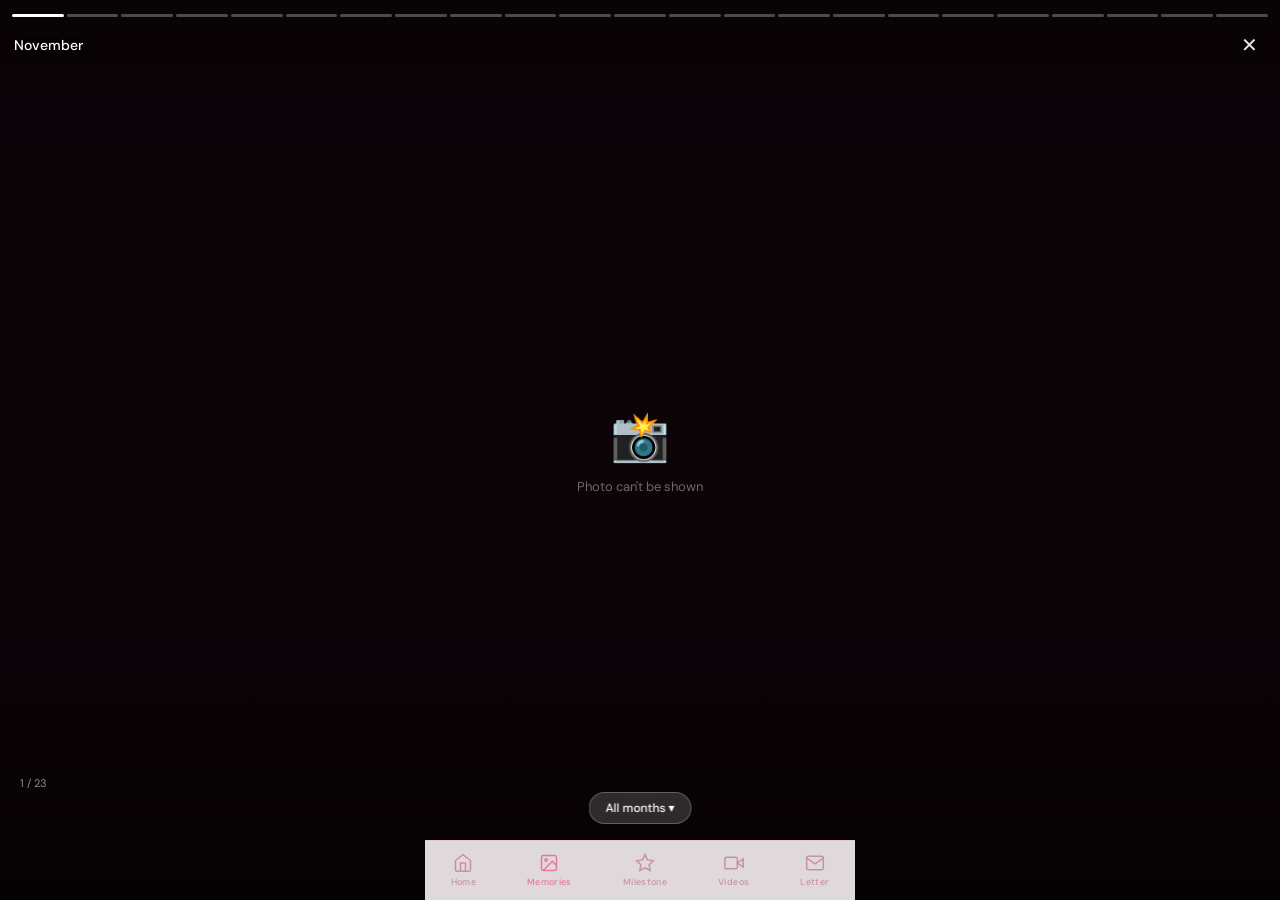
==== memories.html @ d32b28e2 "Add files via upload" ====
<!DOCTYPE html>
<html lang="en">
<head>
<meta charset="UTF-8">
<meta name="viewport" content="width=device-width, initial-scale=1.0, viewport-fit=cover">
<title>Memories 📸</title>
<link rel="stylesheet" href="style.css">
<style>
  body { background:#000; overflow:hidden; }
  body::before { display:none; }
  .story-viewer { position:fixed; inset:0; background:#0d0408; z-index:10; touch-action:pan-y; overflow:hidden; }

  /* photo: blurred copy fills the sides, real photo shown whole */
  .story-bg, .story-img { position:absolute; inset:0; width:100%; height:100%; transition:opacity .3s ease; opacity:0; }
  .story-bg  { object-fit:cover; filter:blur(28px) brightness(.55); transform:scale(1.15); }
  .story-img { object-fit:contain; user-select:none; -webkit-user-drag:none; }
  .story-fail { position:absolute; inset:0; display:none; flex-direction:column; align-items:center; justify-content:center; gap:10px; font-size:48px; color:#fff; }
  .story-fail p { font-size:13px; color:rgba(255,255,255,.4); }
  .story-overlay { position:absolute; inset:0; z-index:20; pointer-events:none;
    background:linear-gradient(to bottom, rgba(0,0,0,.3) 0%, transparent 28%, transparent 62%, rgba(0,0,0,.55) 100%); }

  .progress-bar-row { position:absolute; top:max(14px, env(safe-area-inset-top)); left:12px; right:12px; display:flex; gap:3px; z-index:30; }
  .prog-seg { flex:1; height:2.5px; border-radius:2px; background:rgba(255,255,255,.28); overflow:hidden; min-width:0; }
  .prog-fill { height:100%; background:#fff; width:0; }

  .story-topbar { position:absolute; top:max(28px, calc(env(safe-area-inset-top) + 14px)); left:14px; right:14px; display:flex; justify-content:space-between; align-items:center; z-index:30; }
  .story-month-label { font-size:14px; font-weight:500; color:#fff; text-shadow:0 1px 6px rgba(0,0,0,.5); }
  .story-close { color:rgba(255,255,255,.9); font-size:20px; text-decoration:none; padding:4px 8px; }

  .story-caption { position:absolute; bottom:max(110px, calc(env(safe-area-inset-bottom) + 100px)); left:20px; right:20px; z-index:30; }
  .cap-text { font-family:var(--font-display); font-size:24px; font-weight:500; color:#fff; line-height:1.3; text-shadow:0 2px 14px rgba(0,0,0,.5); }
  .cap-counter { font-size:11px; color:rgba(255,255,255,.55); margin-top:6px; }

  .tap-left, .tap-right { position:absolute; top:70px; bottom:140px; width:38%; z-index:25; cursor:pointer; }
  .tap-left { left:0; } .tap-right { right:0; }

  .month-select-btn { position:absolute; bottom:max(76px, calc(env(safe-area-inset-bottom) + 68px)); left:50%; transform:translateX(-50%); z-index:35;
    background:rgba(255,255,255,.16); backdrop-filter:blur(12px); -webkit-backdrop-filter:blur(12px); border:1px solid rgba(255,255,255,.25);
    border-radius:50px; padding:7px 16px; color:#fff; font-family:var(--font-body); font-size:12px; font-weight:500; cursor:pointer; white-space:nowrap; }
  .month-drawer { position:absolute; bottom:max(122px, calc(env(safe-area-inset-bottom) + 114px)); left:50%; transform:translateX(-50%) scaleY(.85); transform-origin:bottom center;
    opacity:0; pointer-events:none; z-index:40; background:rgba(18,6,12,.9); backdrop-filter:blur(20px); -webkit-backdrop-filter:blur(20px);
    border:1px solid rgba(255,255,255,.13); border-radius:20px; padding:8px; display:flex; flex-wrap:wrap; gap:6px; max-width:300px; justify-content:center; transition:opacity .2s, transform .2s; }
  .month-drawer.open { opacity:1; transform:translateX(-50%) scaleY(1); pointer-events:auto; }
  .drawer-pill { padding:7px 14px; border-radius:50px; border:1px solid rgba(255,255,255,.18); color:rgba(255,255,255,.8); font-size:12px; cursor:pointer; }
  .drawer-pill.active-month { background:rgba(232,120,154,.45); border-color:rgba(232,120,154,.6); color:#fff; }
</style>
</head>
<body data-hearts="off">

<div class="story-viewer" id="viewer">
  <img class="story-bg" id="bgImg" alt="">
  <img class="story-img" id="mainImg" alt="">
  <div class="story-fail" id="fail"><span>📸</span><p>Photo can't be shown</p></div>
  <div class="story-overlay"></div>

  <div class="progress-bar-row" id="bars"></div>
  <div class="story-topbar">
    <div class="story-month-label" id="monthLabel"></div>
    <a class="story-close" href="home.html">✕</a>
  </div>

  <div class="story-caption" id="caption"><div class="cap-text" id="capText"></div><div class="cap-counter" id="capCounter"></div></div>

  <div class="tap-left" onclick="prev()"></div>
  <div class="tap-right" onclick="next()"></div>

  <button class="month-select-btn" id="monthBtn" onclick="toggleDrawer()"><span id="monthBtnLabel">All months</span> ▾</button>
  <div class="month-drawer" id="drawer"></div>
</div>

<nav class="nav-bar" data-active="memories" style="z-index:50;"></nav>
<script src="script.js"></script>
<script>
/* =========================================================
   PHOTOS — add a line per photo:  { src:'images/may/xx.jpg', month:'may', caption:'' }
   Months with at least one photo show up in the picker automatically.
   ========================================================= */
const PHOTOS = [
  // NOVEMBER
  { src:'images/nov/1-11-2025.JPG',     month:'nov' },
  { src:'images/nov/13-11-2025.JPG',    month:'nov' },
  { src:'images/nov/13-11-2025-2.JPG',  month:'nov' },
  // DECEMBER
  { src:'images/dec/25-12-2025.JPG',    month:'dec' },
  { src:'images/dec/28-12-2025.JPG',    month:'dec' },
  { src:'images/dec/28-12-2025-2.JPG',  month:'dec' },
  { src:'images/dec/28-12-2025-3.JPG',  month:'dec' },
  // JANUARY
  { src:'images/jan/4-1-2026.PNG',      month:'jan' },
  { src:'images/jan/16-1-2026.PNG',     month:'jan' },
  { src:'images/jan/31-1-2026.JPG',     month:'jan' },
  { src:'images/jan/31-1-2026-2.JPG',   month:'jan' },
  // FEBRUARY
  { src:'images/feb/14-2-2026.JPG',     month:'feb' },
  { src:'images/feb/17-2-2026.HEIC',    month:'feb' },
  { src:'images/feb/18-2-2026.JPG',     month:'feb' },
  { src:'images/feb/18-2-2026-2.HEIC',  month:'feb' },
  // MARCH
  { src:'images/mar/1-3-2026.JPG',      month:'mar' },
  { src:'images/mar/1-3-2026-2.HEIC',   month:'mar' },
  { src:'images/mar/15-3-2026.PNG',     month:'mar' },
  { src:'images/mar/19-3-2026.jpg',     month:'mar' },
  // APRIL
  { src:'images/apr/3-4-2026.JPG',      month:'apr' },
  { src:'images/apr/8-4-2026.PNG',      month:'apr' },
  { src:'images/apr/19-4-2026.JPG',     month:'apr' },
  { src:'images/image/IMG_3842.PNG',    month:'apr' },
  // MAY → OCTOBER: add yours here, e.g.
  // { src:'images/may/1-5-2026.JPG', month:'may', caption:'6 months ♡' },
  // { src:'images/jun/xx.JPG', month:'jun' },
  // { src:'images/jul/xx.JPG', month:'jul' },
  // { src:'images/aug/xx.JPG', month:'aug' },
  // { src:'images/sep/xx.JPG', month:'sep' },
  // { src:'images/oct/xx.JPG', month:'oct' },
];

const ORDER = ['nov','dec','jan','feb','mar','apr','may','jun','jul','aug','sep','oct'];
const NAMES = { nov:'November', dec:'December', jan:'January', feb:'February', mar:'March', apr:'April',
                may:'May', jun:'June', jul:'July', aug:'August', sep:'September', oct:'October' };
const AUTO_MS = 5000;

let list = PHOTOS.slice(), cur = 0, timer = null;
const $ = id => document.getElementById(id);
const bgImg = $('bgImg'), mainImg = $('mainImg'), fail = $('fail');

function buildBars() {
  $('bars').innerHTML = '';
  list.forEach((_, i) => { const s = document.createElement('div'); s.className = 'prog-seg';
    const f = document.createElement('div'); f.className = 'prog-fill'; f.id = 'f' + i; s.appendChild(f); $('bars').appendChild(s); });
}

function show(i) {
  if (!list.length) return;
  cur = Math.max(0, Math.min(i, list.length - 1));
  const p = list[cur];
  mainImg.style.opacity = 0; bgImg.style.opacity = 0; fail.style.display = 'none';
  mainImg.src = p.src; bgImg.src = p.src;
  $('monthLabel').textContent = NAMES[p.month] || '';
  $('capText').textContent = p.caption || '';
  $('capCounter').textContent = (cur + 1) + ' / ' + list.length;

  list.forEach((_, k) => { const f = $('f' + k); f.style.transition = 'none'; f.style.width = k < cur ? '100%' : '0'; });
  clearTimeout(timer);
  requestAnimationFrame(() => requestAnimationFrame(() => {
    const f = $('f' + cur); f.style.transition = 'width ' + AUTO_MS + 'ms linear'; f.style.width = '100%';
  }));
  timer = setTimeout(next, AUTO_MS);
}
mainImg.onload = () => { mainImg.style.opacity = 1; bgImg.style.opacity = 1; fail.style.display = 'none'; };
mainImg.onerror = () => { mainImg.style.opacity = 0; bgImg.style.opacity = 0; fail.style.display = 'flex'; };

function next() { if (cur < list.length - 1) show(cur + 1); else clearTimeout(timer); }
function prev() { if (cur > 0) show(cur - 1); }

function pick(month, pill) {
  document.querySelectorAll('.drawer-pill').forEach(d => d.classList.remove('active-month'));
  pill.classList.add('active-month');
  $('monthBtnLabel').textContent = month === 'all' ? 'All months' : NAMES[month];
  list = month === 'all' ? PHOTOS.slice() : PHOTOS.filter(p => p.month === month);
  buildBars(); show(0); $('drawer').classList.remove('open');
}
function toggleDrawer() { $('drawer').classList.toggle('open'); }

(function buildDrawer() {
  const add = (label, month, active) => { const d = document.createElement('div'); d.className = 'drawer-pill' + (active ? ' active-month' : '');
    d.textContent = label; d.onclick = () => pick(month, d); $('drawer').appendChild(d); };
  add('All', 'all', true);
  ORDER.filter(m => PHOTOS.some(p => p.month === m)).forEach(m => add(NAMES[m], m, false));
})();

$('viewer').addEventListener('click', e => { if (!$('drawer').contains(e.target) && !$('monthBtn').contains(e.target)) $('drawer').classList.remove('open'); });
let tx = 0, ty = 0;
$('viewer').addEventListener('touchstart', e => { tx = e.touches[0].clientX; ty = e.touches[0].clientY; }, { passive:true });
$('viewer').addEventListener('touchend', e => {
  const dx = e.changedTouches[0].clientX - tx, dy = e.changedTouches[0].clientY - ty;
  if (Math.abs(dx) > Math.abs(dy) && Math.abs(dx) > 40) dx < 0 ? next() : prev();
}, { passive:true });
document.addEventListener('keydown', e => { if (e.key === 'ArrowRight') next(); if (e.key === 'ArrowLeft') prev(); });

buildBars(); show(0);
</script>
</body>
</html>
---- style.css ----
@import url('https://fonts.googleapis.com/css2?family=Cormorant+Garamond:ital,wght@0,400;0,500;0,600;1,400;1,500&family=DM+Sans:wght@300;400;500&display=swap');

/* ===== TOKENS ===== */
:root {
  --rose:       #e8789a;
  --rose-soft:  #f4b8cc;
  --rose-pale:  #fdeef4;
  --rose-deep:  #b84068;
  --blush:      #fce8f0;
  --cream:      #fffbf8;
  --ivory:      #fff7f2;
  --text-dark:  #3a1020;
  --text-mid:   #8a4060;
  --text-light: #c890a8;
  --border:     rgba(232,120,154,0.18);
  --border-mid: rgba(232,120,154,0.35);

  --r-sm: 12px;
  --r-md: 20px;
  --r-lg: 28px;
  --r-xl: 36px;

  --font-display: 'Cormorant Garamond', serif;
  --font-body:    'DM Sans', sans-serif;
}

/* ===== RESET ===== */
*, *::before, *::after { box-sizing: border-box; margin: 0; padding: 0; }

html { font-size: 16px; -webkit-text-size-adjust: 100%; }

body {
  font-family: var(--font-body);
  background: var(--cream);
  color: var(--text-dark);
  min-height: 100vh;
  overflow-x: hidden;
}

/* ===== PETAL PARTICLE BACKGROUND ===== */
body::before {
  content: '';
  position: fixed;
  inset: 0;
  background:
    radial-gradient(ellipse 80% 60% at 20% 10%, rgba(252,220,235,0.45) 0%, transparent 60%),
    radial-gradient(ellipse 60% 50% at 85% 90%, rgba(248,200,220,0.35) 0%, transparent 55%);
  pointer-events: none;
  z-index: 0;
}

/* ===== SHARED UTILS ===== */
.page-wrapper {
  position: relative;
  z-index: 1;
  max-width: 430px;
  margin: 0 auto;
  min-height: 100vh;
  padding-bottom: 80px;
}

/* ===== FLOATING HEARTS ===== */
.hearts-bg {
  position: fixed;
  inset: 0;
  pointer-events: none;
  z-index: 0;
  overflow: hidden;
}
.heart-particle {
  position: absolute;
  bottom: -20px;
  font-size: 12px;
  color: var(--rose-soft);
  animation: floatHeart linear infinite;
  opacity: 0;
}
@keyframes floatHeart {
  0%   { transform: translateY(0) rotate(0deg) scale(0.8);  opacity: 0; }
  10%  { opacity: 0.6; }
  90%  { opacity: 0.3; }
  100% { transform: translateY(-105vh) rotate(20deg) scale(1.1); opacity: 0; }
}

/* ===== NAV BAR ===== */
.nav-bar {
  position: fixed;
  bottom: 0; left: 50%;
  transform: translateX(-50%);
  width: 100%;
  max-width: 430px;
  background: rgba(255,247,250,0.88);
  backdrop-filter: blur(14px);
  -webkit-backdrop-filter: blur(14px);
  border-top: 1px solid var(--border);
  display: flex;
  justify-content: space-around;
  padding: 10px 0 max(10px, env(safe-area-inset-bottom));
  z-index: 100;
}
.nav-item {
  display: flex;
  flex-direction: column;
  align-items: center;
  gap: 3px;
  text-decoration: none;
  color: var(--text-light);
  font-size: 9px;
  font-weight: 500;
  letter-spacing: 0.04em;
  transition: color 0.2s;
  padding: 2px 10px;
}
.nav-item.active { color: var(--rose); }
.nav-item svg { width: 20px; height: 20px; }

/* ===== BUTTONS ===== */
.btn-primary {
  display: inline-flex;
  align-items: center;
  justify-content: center;
  gap: 6px;
  background: var(--rose);
  color: white;
  border: none;
  border-radius: 50px;
  padding: 12px 32px;
  font-family: var(--font-body);
  font-size: 14px;
  font-weight: 500;
  cursor: pointer;
  transition: transform 0.15s, background 0.15s;
  letter-spacing: 0.02em;
}
.btn-primary:active { transform: scale(0.96); background: var(--rose-deep); }

.btn-ghost {
  display: inline-flex;
  align-items: center;
  justify-content: center;
  gap: 6px;
  background: transparent;
  color: var(--rose);
  border: 1px solid var(--border-mid);
  border-radius: 50px;
  padding: 10px 24px;
  font-family: var(--font-body);
  font-size: 13px;
  font-weight: 400;
  cursor: pointer;
  transition: background 0.15s;
}
.btn-ghost:active { background: var(--blush); }

/* ===== CARDS ===== */
.card {
  background: white;
  border-radius: var(--r-lg);
  border: 1px solid var(--border);
  padding: 20px;
}
.card-soft {
  background: var(--rose-pale);
  border-radius: var(--r-lg);
  border: 1px solid var(--border);
  padding: 20px;
}

/* ===== NEW BADGE ===== */
.badge-new {
  display: inline-block;
  background: var(--rose);
  color: white;
  font-size: 9px;
  font-weight: 500;
  padding: 2px 7px;
  border-radius: 20px;
  vertical-align: middle;
  margin-left: 5px;
  letter-spacing: 0.04em;
}

/* ===== MUSIC PLAYER BAR ===== */
.music-bar {
  position: fixed;
  top: 0; left: 50%;
  transform: translateX(-50%);
  width: 100%;
  max-width: 430px;
  background: rgba(255,247,250,0.88);
  backdrop-filter: blur(14px);
  -webkit-backdrop-filter: blur(14px);
  border-bottom: 1px solid var(--border);
  padding: 8px 16px;
  display: flex;
  align-items: center;
  gap: 10px;
  z-index: 100;
}
.music-info { flex: 1; overflow: hidden; }
.music-title {
  font-size: 12px;
  font-weight: 500;
  color: var(--text-dark);
  white-space: nowrap;
  overflow: hidden;
  text-overflow: ellipsis;
}
.music-artist { font-size: 10px; color: var(--text-light); }
.music-btn {
  background: var(--rose-pale);
  border: 1px solid var(--border-mid);
  border-radius: 50%;
  width: 34px; height: 34px;
  display: flex; align-items: center; justify-content: center;
  cursor: pointer;
  color: var(--rose);
  font-size: 14px;
  flex-shrink: 0;
  transition: background 0.15s;
}
.music-btn:active { background: var(--blush); }
.music-note {
  font-size: 14px;
  color: var(--rose-soft);
  animation: bounce 1.4s ease-in-out infinite;
}
@keyframes bounce {
  0%, 100% { transform: translateY(0); }
  50% { transform: translateY(-4px); }
}

/* ===== PAGE HEADER ===== */
.page-top {
  padding: 24px 20px 8px;
}
.page-eyebrow {
  font-size: 11px;
  font-weight: 500;
  letter-spacing: 0.1em;
  color: var(--rose);
  text-transform: uppercase;
  margin-bottom: 4px;
}
.page-title {
  font-family: var(--font-display);
  font-size: 32px;
  font-weight: 600;
  color: var(--text-dark);
  line-height: 1.15;
}
.page-sub {
  font-size: 13px;
  color: var(--text-light);
  margin-top: 4px;
}

/* ===== COUNTER STRIP ===== */
.counter-strip {
  display: flex;
  gap: 10px;
  padding: 0 20px;
  margin: 12px 0;
}
.counter-cell {
  flex: 1;
  background: white;
  border: 1px solid var(--border);
  border-radius: var(--r-md);
  padding: 14px 10px;
  text-align: center;
}
.counter-num {
  font-family: var(--font-display);
  font-size: 30px;
  font-weight: 600;
  color: var(--rose-deep);
  line-height: 1;
}
.counter-label {
  font-size: 10px;
  color: var(--text-light);
  margin-top: 4px;
  letter-spacing: 0.06em;
  text-transform: uppercase;
}

/* ===== HOME MENU GRID ===== */
.menu-section { padding: 0 20px; }
.menu-section-label {
  font-size: 11px;
  font-weight: 500;
  color: var(--text-light);
  letter-spacing: 0.08em;
  text-transform: uppercase;
  margin: 20px 0 10px;
}
.menu-grid {
  display: grid;
  grid-template-columns: repeat(2, minmax(0, 1fr));
  gap: 10px;
}
.menu-tile {
  background: white;
  border: 1px solid var(--border);
  border-radius: var(--r-md);
  padding: 18px 14px;
  text-decoration: none;
  display: block;
  transition: transform 0.15s, box-shadow 0.15s;
  position: relative;
  overflow: hidden;
}
.menu-tile::before {
  content: '';
  position: absolute;
  bottom: -20px; right: -20px;
  width: 70px; height: 70px;
  border-radius: 50%;
  background: var(--rose-pale);
  transition: transform 0.3s;
}
.menu-tile:active { transform: scale(0.97); }
.menu-tile:active::before { transform: scale(1.6); }
.menu-tile.featured {
  grid-column: span 2;
  background: linear-gradient(135deg, var(--blush) 0%, var(--rose-pale) 100%);
  border-color: var(--border-mid);
  padding: 20px 18px;
}
.tile-icon { font-size: 24px; margin-bottom: 8px; position: relative; }
.tile-name {
  font-size: 13px;
  font-weight: 500;
  color: var(--text-dark);
  position: relative;
}
.tile-desc {
  font-size: 11px;
  color: var(--text-light);
  margin-top: 3px;
  position: relative;
}

/* ===== START / SPLASH ===== */
.splash {
  position: fixed;
  inset: 0;
  background: linear-gradient(160deg, #fce4ed 0%, #fbd8e8 40%, #fdeef6 100%);
  display: flex;
  flex-direction: column;
  align-items: center;
  justify-content: center;
  z-index: 200;
  transition: opacity 0.8s ease, visibility 0.8s;
}
.splash.hidden { opacity: 0; visibility: hidden; }
.splash-badge {
  background: rgba(255,255,255,0.65);
  border: 1px solid rgba(232,120,154,0.3);
  border-radius: 50px;
  padding: 5px 16px;
  font-size: 12px;
  color: var(--rose-deep);
  font-weight: 500;
  letter-spacing: 0.05em;
  margin-bottom: 20px;
}
.splash-photo {
  width: 130px; height: 130px;
  border-radius: 50%;
  object-fit: cover;
  border: 3px solid rgba(255,255,255,0.8);
  box-shadow: 0 8px 32px rgba(184,64,104,0.18);
  margin-bottom: 22px;
  background: var(--blush);
  display: flex; align-items: center; justify-content: center;
  font-size: 48px;
}
.splash-title {
  font-family: var(--font-display);
  font-size: 34px;
  font-weight: 600;
  color: var(--text-dark);
  text-align: center;
  line-height: 1.2;
  margin-bottom: 8px;
  padding: 0 32px;
}
.splash-sub {
  font-size: 13px;
  color: var(--text-mid);
  text-align: center;
  margin-bottom: 32px;
}

/* ===== PASSWORD ===== */
.lock-page {
  display: none;
  position: fixed;
  inset: 0;
  background: var(--cream);
  z-index: 190;
  flex-direction: column;
  align-items: center;
  justify-content: center;
  gap: 0;
}
.lock-page.visible { display: flex; }
.lock-photo {
  width: 100%;
  height: 45vh;
  object-fit: cover;
  object-position: center top;
}
.lock-body {
  flex: 1;
  display: flex;
  flex-direction: column;
  align-items: center;
  justify-content: center;
  padding: 24px 32px;
  width: 100%;
}
.lock-title {
  font-family: var(--font-display);
  font-size: 26px;
  font-weight: 600;
  color: var(--text-dark);
  margin-bottom: 6px;
  text-align: center;
}
.lock-sub { font-size: 13px; color: var(--text-light); margin-bottom: 20px; }
.pin-dots {
  display: flex; gap: 12px; margin-bottom: 24px;
}
.pin-dot {
  width: 14px; height: 14px;
  border-radius: 50%;
  border: 1.5px solid var(--rose-soft);
  background: transparent;
  transition: background 0.15s;
}
.pin-dot.filled { background: var(--rose); border-color: var(--rose); }
.keypad {
  display: grid;
  grid-template-columns: repeat(3, 1fr);
  gap: 10px;
  width: 260px;
}
.key-btn {
  background: white;
  border: 1px solid var(--border);
  border-radius: var(--r-md);
  height: 58px;
  font-family: var(--font-display);
  font-size: 24px;
  font-weight: 500;
  color: var(--text-dark);
  cursor: pointer;
  transition: background 0.12s, transform 0.1s;
  display: flex; align-items: center; justify-content: center;
}
.key-btn:active { background: var(--blush); transform: scale(0.95); }
.key-btn.action { font-size: 18px; color: var(--rose); }
.lock-msg {
  height: 20px;
  font-size: 12px;
  color: var(--rose);
  margin-top: 10px;
  text-align: center;
}

/* ===== MEMORIES ===== */
.memories-header {
  padding: 20px 20px 12px;
}
.month-tabs {
  display: flex;
  gap: 8px;
  padding: 0 20px 16px;
  overflow-x: auto;
  scrollbar-width: none;
}
.month-tabs::-webkit-scrollbar { display: none; }
.month-pill {
  flex-shrink: 0;
  padding: 6px 16px;
  border-radius: 50px;
  border: 1px solid var(--border-mid);
  font-size: 12px;
  font-weight: 500;
  color: var(--text-mid);
  background: white;
  cursor: pointer;
  transition: background 0.15s, color 0.15s;
  text-decoration: none;
  display: block;
}
.month-pill.active, .month-pill:hover {
  background: var(--rose);
  color: white;
  border-color: var(--rose);
}
.photo-grid {
  display: grid;
  grid-template-columns: repeat(3, minmax(0, 1fr));
  gap: 3px;
  padding: 0 20px;
}
.photo-cell {
  aspect-ratio: 1;
  overflow: hidden;
  border-radius: 8px;
  background: var(--blush);
  position: relative;
}
.photo-cell.large {
  grid-column: span 2;
  grid-row: span 2;
  border-radius: 14px;
}
.photo-cell img {
  width: 100%; height: 100%;
  object-fit: cover;
  display: block;
}
.photo-placeholder {
  width: 100%; height: 100%;
  display: flex;
  align-items: center;
  justify-content: center;
  font-size: 20px;
  color: var(--rose-soft);
}

/* ===== MILESTONE / TIMELINE ===== */
.timeline-wrap {
  padding: 0 20px;
  position: relative;
}
.timeline-line {
  position: absolute;
  left: 35px;
  top: 0; bottom: 0;
  width: 1px;
  background: linear-gradient(to bottom, var(--border-mid), transparent);
}
.tl-row {
  display: flex;
  gap: 16px;
  margin-bottom: 20px;
  position: relative;
}
.tl-dot-col {
  flex-shrink: 0;
  display: flex;
  flex-direction: column;
  align-items: center;
  padding-top: 6px;
}
.tl-dot {
  width: 12px; height: 12px;
  border-radius: 50%;
  background: var(--rose-soft);
  border: 2px solid white;
  box-shadow: 0 0 0 2px var(--rose-soft);
  flex-shrink: 0;
}
.tl-dot.star {
  width: 16px; height: 16px;
  background: var(--rose);
  box-shadow: 0 0 0 3px rgba(232,120,154,0.25);
}
.tl-content { flex: 1; }
.tl-month {
  font-size: 10px;
  font-weight: 500;
  letter-spacing: 0.08em;
  text-transform: uppercase;
  color: var(--rose);
  margin-bottom: 4px;
}
.tl-card {
  background: white;
  border: 1px solid var(--border);
  border-radius: var(--r-md);
  padding: 14px 16px;
}
.tl-card.featured {
  background: linear-gradient(135deg, var(--blush) 0%, var(--rose-pale) 100%);
  border-color: var(--border-mid);
}
.tl-headline {
  font-family: var(--font-display);
  font-size: 18px;
  font-weight: 600;
  color: var(--text-dark);
  line-height: 1.25;
}
.tl-body {
  font-size: 13px;
  color: var(--text-mid);
  margin-top: 6px;
  line-height: 1.55;
}
.tl-photo {
  width: 100%;
  aspect-ratio: 16/9;
  object-fit: cover;
  border-radius: 12px;
  margin-top: 12px;
  background: var(--blush);
  display: flex;
  align-items: center;
  justify-content: center;
  font-size: 28px;
  color: var(--rose-soft);
}

/* ===== LOVE LETTER ===== */
.letter-stack { padding: 0 20px; display: flex; flex-direction: column; gap: 12px; }
.letter-card {
  background: white;
  border: 1px solid var(--border);
  border-radius: var(--r-lg);
  padding: 20px;
  position: relative;
  overflow: hidden;
}
.letter-card::after {
  content: '♡';
  position: absolute;
  top: -10px; right: 12px;
  font-size: 60px;
  color: var(--rose-pale);
  line-height: 1;
  pointer-events: none;
}
.letter-from {
  font-size: 10px;
  font-weight: 500;
  letter-spacing: 0.08em;
  text-transform: uppercase;
  color: var(--rose);
  margin-bottom: 10px;
}
.letter-body {
  font-family: var(--font-display);
  font-size: 17px;
  font-weight: 400;
  color: var(--text-dark);
  line-height: 1.65;
  font-style: italic;
}
.letter-sig {
  font-size: 12px;
  color: var(--text-light);
  margin-top: 12px;
  text-align: right;
}

/* ===== VIDEO PAGE ===== */
.video-grid {
  padding: 0 20px;
  display: flex;
  flex-direction: column;
  gap: 14px;
}
.video-card {
  background: white;
  border: 1px solid var(--border);
  border-radius: var(--r-lg);
  overflow: hidden;
}
.video-thumb {
  width: 100%;
  aspect-ratio: 16/9;
  background: var(--blush);
  display: flex;
  align-items: center;
  justify-content: center;
  font-size: 36px;
  position: relative;
}
.video-thumb video {
  width: 100%;
  height: 100%;
  object-fit: cover;
}
.video-meta {
  padding: 12px 16px;
}
.video-title {
  font-size: 13px;
  font-weight: 500;
  color: var(--text-dark);
}
.video-date { font-size: 11px; color: var(--text-light); margin-top: 2px; }

/* ===== CALENDAR ===== */
.cal-wrap { padding: 0 20px; }
.cal-month-nav {
  display: flex;
  align-items: center;
  justify-content: space-between;
  margin-bottom: 16px;
}
.cal-month-title {
  font-family: var(--font-display);
  font-size: 22px;
  font-weight: 600;
  color: var(--text-dark);
}
.cal-nav-btn {
  background: white;
  border: 1px solid var(--border);
  border-radius: 50%;
  width: 36px; height: 36px;
  display: flex; align-items: center; justify-content: center;
  cursor: pointer;
  color: var(--rose);
  font-size: 16px;
  transition: background 0.15s;
}
.cal-nav-btn:active { background: var(--blush); }
.cal-grid {
  display: grid;
  grid-template-columns: repeat(7, minmax(0, 1fr));
  gap: 4px;
}
.cal-day-label {
  text-align: center;
  font-size: 10px;
  font-weight: 500;
  color: var(--text-light);
  letter-spacing: 0.05em;
  text-transform: uppercase;
  padding: 4px 0;
}
.cal-day {
  aspect-ratio: 1;
  display: flex; align-items: center; justify-content: center;
  border-radius: 50%;
  font-size: 13px;
  color: var(--text-dark);
  cursor: pointer;
  position: relative;
  transition: background 0.1s;
}
.cal-day:empty { }
.cal-day.today {
  background: var(--rose-pale);
  color: var(--rose-deep);
  font-weight: 500;
}
.cal-day.special {
  background: var(--rose);
  color: white;
  font-weight: 500;
}
.cal-day.special::after {
  content: '';
  position: absolute;
  bottom: 2px;
  left: 50%;
  transform: translateX(-50%);
  width: 4px; height: 4px;
  border-radius: 50%;
  background: rgba(255,255,255,0.7);
}

/* ===== NOTES ===== */
.notes-list { padding: 0 20px; display: flex; flex-direction: column; gap: 10px; }
.note-card {
  background: white;
  border: 1px solid var(--border);
  border-radius: var(--r-md);
  padding: 16px;
}
.note-date { font-size: 10px; color: var(--text-light); margin-bottom: 6px; }
.note-text { font-size: 14px; color: var(--text-dark); line-height: 1.55; }

/* ===== TRANSITIONS ===== */
@keyframes fadeUp {
  from { opacity: 0; transform: translateY(18px); }
  to   { opacity: 1; transform: translateY(0); }
}
.fade-up { animation: fadeUp 0.5s ease both; }
.fade-up-1 { animation-delay: 0.05s; }
.fade-up-2 { animation-delay: 0.12s; }
.fade-up-3 { animation-delay: 0.20s; }
.fade-up-4 { animation-delay: 0.28s; }
.fade-up-5 { animation-delay: 0.36s; }

/* ===== 1-YEAR ADDITIONS ===== */
:root { --gold:#c9a063; --gold-soft:#f6ead3; }

.anniv-banner {
  margin: 4px 20px 0; padding: 12px 16px; border-radius: var(--r-md);
  background: linear-gradient(135deg, var(--gold-soft), var(--rose-pale));
  border: 1px solid rgba(201,160,99,.4); text-align: center;
  font-family: var(--font-display); font-size: 18px; font-weight: 600; color: var(--rose-deep);
}

/* milestone photos: show the whole picture, never crop */
img.tl-photo {
  aspect-ratio: auto; height: auto; max-height: 460px;
  object-fit: contain; display: block; background: var(--rose-pale);
}
.tl-card.anniv {
  background: linear-gradient(135deg, var(--gold-soft), var(--blush));
  border-color: rgba(201,160,99,.5); text-align: center; padding: 26px 16px;
}
.tl-headline.empty { font-style: italic; font-weight: 400; color: var(--text-light); font-size: 16px; }
.tl-dot.gold { background: var(--gold); box-shadow: 0 0 0 3px rgba(201,160,99,.3); width: 16px; height: 16px; }
.cd-num { font-family: var(--font-display); font-size: 44px; font-weight: 600; color: var(--rose-deep); line-height: 1; margin-top: 14px; }
.cd-label { font-size: 11px; color: var(--text-light); letter-spacing: .08em; text-transform: uppercase; margin-top: 6px; }

/* celebration hearts */
.burst-heart { position: fixed; bottom: -20px; z-index: 300; pointer-events: none; color: var(--rose); animation: burst 2.6s ease-out forwards; }
@keyframes burst {
  0%   { transform: translateY(0) scale(.6); opacity: 0; }
  15%  { opacity: 1; }
  100% { transform: translateY(-95vh) translateX(var(--dx,0)) scale(1.3); opacity: 0; }
}
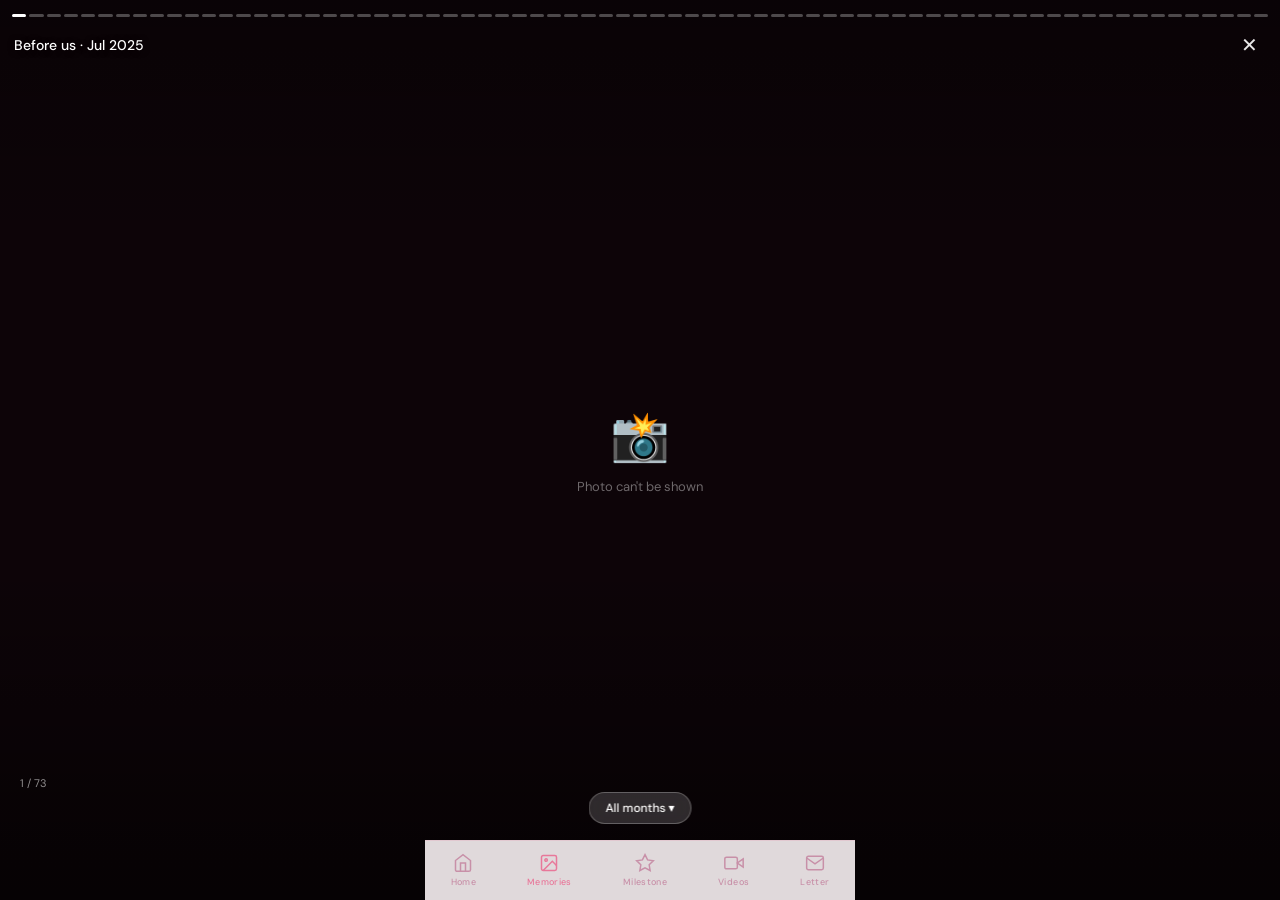
==== commit f42d4cfd: "Add files via upload" ====
--- a/memories.html
+++ b/memories.html
@@ -76,46 +76,91 @@
    Months with at least one photo show up in the picker automatically.
    ========================================================= */
 const PHOTOS = [
+  // BEFORE US (2025, before we got together)
+  { src:'images/pre/pre-1.jpg', month:'pre', label:'Before us · Jul 2025' },
+  { src:'images/pre/pre-2.jpg', month:'pre', label:'Before us · Aug 2025' },
+  { src:'images/pre/pre-3.jpg', month:'pre', label:'Before us · Aug 2025' },
+  { src:'images/pre/pre-4.jpg', month:'pre', label:'Before us · Sep 2025' },
+  { src:'images/pre/pre-5.jpg', month:'pre', label:'Before us · Sep 2025' },
+  { src:'images/pre/pre-6.jpg', month:'pre', label:'Before us · Sep 2025' },
+  { src:'images/pre/pre-7.jpg', month:'pre', label:'Before us · Oct 2025' },
+  { src:'images/pre/pre-8.jpg', month:'pre', label:'Before us · Oct 2025' },
   // NOVEMBER
   { src:'images/nov/1-11-2025.JPG',     month:'nov' },
   { src:'images/nov/13-11-2025.JPG',    month:'nov' },
   { src:'images/nov/13-11-2025-2.JPG',  month:'nov' },
+  { src:'images/nov/anni-nov-1.jpg', month:'nov' },
+  { src:'images/nov/anni-nov-2.jpg', month:'nov' },
+  { src:'images/nov/anni-nov-3.jpg', month:'nov' },
   // DECEMBER
   { src:'images/dec/25-12-2025.JPG',    month:'dec' },
   { src:'images/dec/28-12-2025.JPG',    month:'dec' },
   { src:'images/dec/28-12-2025-2.JPG',  month:'dec' },
   { src:'images/dec/28-12-2025-3.JPG',  month:'dec' },
+  { src:'images/dec/anni-dec-1.jpg', month:'dec' },
+  { src:'images/dec/anni-dec-2.jpg', month:'dec' },
+  { src:'images/dec/anni-dec-3.jpg', month:'dec' },
   // JANUARY
   { src:'images/jan/4-1-2026.PNG',      month:'jan' },
   { src:'images/jan/16-1-2026.PNG',     month:'jan' },
   { src:'images/jan/31-1-2026.JPG',     month:'jan' },
   { src:'images/jan/31-1-2026-2.JPG',   month:'jan' },
+  { src:'images/jan/anni-jan-1.jpg', month:'jan' },
+  { src:'images/jan/anni-jan-2.jpg', month:'jan' },
+  { src:'images/jan/anni-jan-3.jpg', month:'jan' },
   // FEBRUARY
   { src:'images/feb/14-2-2026.JPG',     month:'feb' },
   { src:'images/feb/17-2-2026.HEIC',    month:'feb' },
   { src:'images/feb/18-2-2026.JPG',     month:'feb' },
   { src:'images/feb/18-2-2026-2.HEIC',  month:'feb' },
+  { src:'images/feb/anni-feb-1.jpg', month:'feb' },
+  { src:'images/feb/anni-feb-2.jpg', month:'feb' },
+  { src:'images/feb/anni-feb-3.jpg', month:'feb' },
   // MARCH
   { src:'images/mar/1-3-2026.JPG',      month:'mar' },
   { src:'images/mar/1-3-2026-2.HEIC',   month:'mar' },
   { src:'images/mar/15-3-2026.PNG',     month:'mar' },
   { src:'images/mar/19-3-2026.jpg',     month:'mar' },
+  { src:'images/mar/anni-mar-1.jpg', month:'mar' },
+  { src:'images/mar/anni-mar-2.jpg', month:'mar' },
+  { src:'images/mar/anni-mar-3.jpg', month:'mar' },
   // APRIL
   { src:'images/apr/3-4-2026.JPG',      month:'apr' },
   { src:'images/apr/8-4-2026.PNG',      month:'apr' },
   { src:'images/apr/19-4-2026.JPG',     month:'apr' },
   { src:'images/image/IMG_3842.PNG',    month:'apr' },
+  { src:'images/apr/anni-apr-1.jpg', month:'apr' },
+  { src:'images/apr/anni-apr-2.jpg', month:'apr' },
+  { src:'images/apr/anni-apr-3.jpg', month:'apr' },
   // MAY → OCTOBER: add yours here, e.g.
-  // { src:'images/may/1-5-2026.JPG', month:'may', caption:'6 months ♡' },
-  // { src:'images/jun/xx.JPG', month:'jun' },
-  // { src:'images/jul/xx.JPG', month:'jul' },
-  // { src:'images/aug/xx.JPG', month:'aug' },
-  // { src:'images/sep/xx.JPG', month:'sep' },
-  // { src:'images/oct/xx.JPG', month:'oct' },
+  { src:'images/may/anni-may-1.jpg', month:'may' },
+  { src:'images/may/anni-may-2.jpg', month:'may' },
+  { src:'images/may/anni-may-3.jpg', month:'may' },
+  { src:'images/jun/anni-jun-1.jpg', month:'jun' },
+  { src:'images/jun/anni-jun-2.jpg', month:'jun' },
+  { src:'images/jun/anni-jun-3.jpg', month:'jun' },
+  { src:'images/jul/anni-jul-1.jpg', month:'jul' },
+  { src:'images/jul/anni-jul-2.jpg', month:'jul' },
+  { src:'images/jul/anni-jul-3.jpg', month:'jul' },
+  { src:'images/aug/anni-aug-1.jpg', month:'aug' },
+  { src:'images/aug/anni-aug-2.jpg', month:'aug' },
+  { src:'images/aug/anni-aug-3.jpg', month:'aug' },
+  { src:'images/sep/anni-sep-1.jpg', month:'sep' },
+  { src:'images/sep/anni-sep-2.jpg', month:'sep' },
+  { src:'images/sep/anni-sep-3.jpg', month:'sep' },
+  { src:'images/oct/anni-oct-1.jpg', month:'oct' },
+  { src:'images/oct/anni-oct-2.jpg', month:'oct' },
+  { src:'images/oct/anni-oct-3.jpg', month:'oct' },
+  { src:'images/oct/anni-oct-4.jpg', month:'oct' },
+  { src:'images/oct/anni-oct-5.jpg', month:'oct' },
+  { src:'images/oct/anni-oct-6.jpg', month:'oct' },
+  { src:'images/oct/anni-oct-7.jpg', month:'oct' },
+  { src:'images/oct/anni-oct-8.jpg', month:'oct' },
+  { src:'images/oct/anni-oct-9.jpg', month:'oct' },
 ];
 
-const ORDER = ['nov','dec','jan','feb','mar','apr','may','jun','jul','aug','sep','oct'];
-const NAMES = { nov:'November', dec:'December', jan:'January', feb:'February', mar:'March', apr:'April',
+const ORDER = ['pre','nov','dec','jan','feb','mar','apr','may','jun','jul','aug','sep','oct'];
+const NAMES = { pre:'Before us', nov:'November', dec:'December', jan:'January', feb:'February', mar:'March', apr:'April',
                 may:'May', jun:'June', jul:'July', aug:'August', sep:'September', oct:'October' };
 const AUTO_MS = 5000;
 
@@ -135,7 +180,7 @@
   const p = list[cur];
   mainImg.style.opacity = 0; bgImg.style.opacity = 0; fail.style.display = 'none';
   mainImg.src = p.src; bgImg.src = p.src;
-  $('monthLabel').textContent = NAMES[p.month] || '';
+  $('monthLabel').textContent = (p.label || NAMES[p.month] || '');
   $('capText').textContent = p.caption || '';
   $('capCounter').textContent = (cur + 1) + ' / ' + list.length;
 
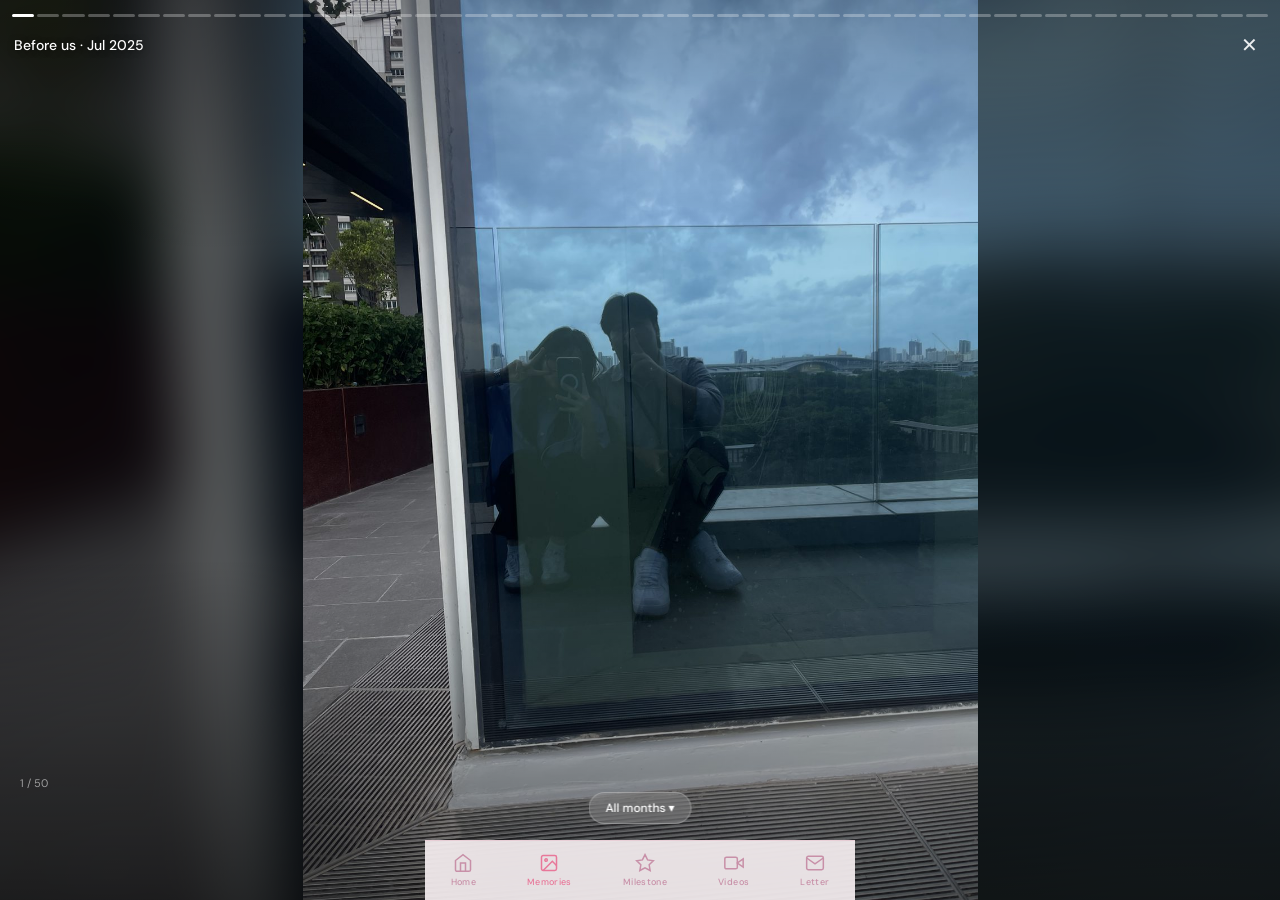
==== commit da9b7bf9: "Update memories.html" ====
--- a/memories.html
+++ b/memories.html
@@ -86,49 +86,26 @@
   { src:'images/pre/pre-7.jpg', month:'pre', label:'Before us · Oct 2025' },
   { src:'images/pre/pre-8.jpg', month:'pre', label:'Before us · Oct 2025' },
   // NOVEMBER
-  { src:'images/nov/1-11-2025.JPG',     month:'nov' },
-  { src:'images/nov/13-11-2025.JPG',    month:'nov' },
-  { src:'images/nov/13-11-2025-2.JPG',  month:'nov' },
   { src:'images/nov/anni-nov-1.jpg', month:'nov' },
   { src:'images/nov/anni-nov-2.jpg', month:'nov' },
   { src:'images/nov/anni-nov-3.jpg', month:'nov' },
   // DECEMBER
-  { src:'images/dec/25-12-2025.JPG',    month:'dec' },
-  { src:'images/dec/28-12-2025.JPG',    month:'dec' },
-  { src:'images/dec/28-12-2025-2.JPG',  month:'dec' },
-  { src:'images/dec/28-12-2025-3.JPG',  month:'dec' },
   { src:'images/dec/anni-dec-1.jpg', month:'dec' },
   { src:'images/dec/anni-dec-2.jpg', month:'dec' },
   { src:'images/dec/anni-dec-3.jpg', month:'dec' },
   // JANUARY
-  { src:'images/jan/4-1-2026.PNG',      month:'jan' },
-  { src:'images/jan/16-1-2026.PNG',     month:'jan' },
-  { src:'images/jan/31-1-2026.JPG',     month:'jan' },
-  { src:'images/jan/31-1-2026-2.JPG',   month:'jan' },
   { src:'images/jan/anni-jan-1.jpg', month:'jan' },
   { src:'images/jan/anni-jan-2.jpg', month:'jan' },
   { src:'images/jan/anni-jan-3.jpg', month:'jan' },
   // FEBRUARY
-  { src:'images/feb/14-2-2026.JPG',     month:'feb' },
-  { src:'images/feb/17-2-2026.HEIC',    month:'feb' },
-  { src:'images/feb/18-2-2026.JPG',     month:'feb' },
-  { src:'images/feb/18-2-2026-2.HEIC',  month:'feb' },
   { src:'images/feb/anni-feb-1.jpg', month:'feb' },
   { src:'images/feb/anni-feb-2.jpg', month:'feb' },
   { src:'images/feb/anni-feb-3.jpg', month:'feb' },
   // MARCH
-  { src:'images/mar/1-3-2026.JPG',      month:'mar' },
-  { src:'images/mar/1-3-2026-2.HEIC',   month:'mar' },
-  { src:'images/mar/15-3-2026.PNG',     month:'mar' },
-  { src:'images/mar/19-3-2026.jpg',     month:'mar' },
   { src:'images/mar/anni-mar-1.jpg', month:'mar' },
   { src:'images/mar/anni-mar-2.jpg', month:'mar' },
   { src:'images/mar/anni-mar-3.jpg', month:'mar' },
   // APRIL
-  { src:'images/apr/3-4-2026.JPG',      month:'apr' },
-  { src:'images/apr/8-4-2026.PNG',      month:'apr' },
-  { src:'images/apr/19-4-2026.JPG',     month:'apr' },
-  { src:'images/image/IMG_3842.PNG',    month:'apr' },
   { src:'images/apr/anni-apr-1.jpg', month:'apr' },
   { src:'images/apr/anni-apr-2.jpg', month:'apr' },
   { src:'images/apr/anni-apr-3.jpg', month:'apr' },
